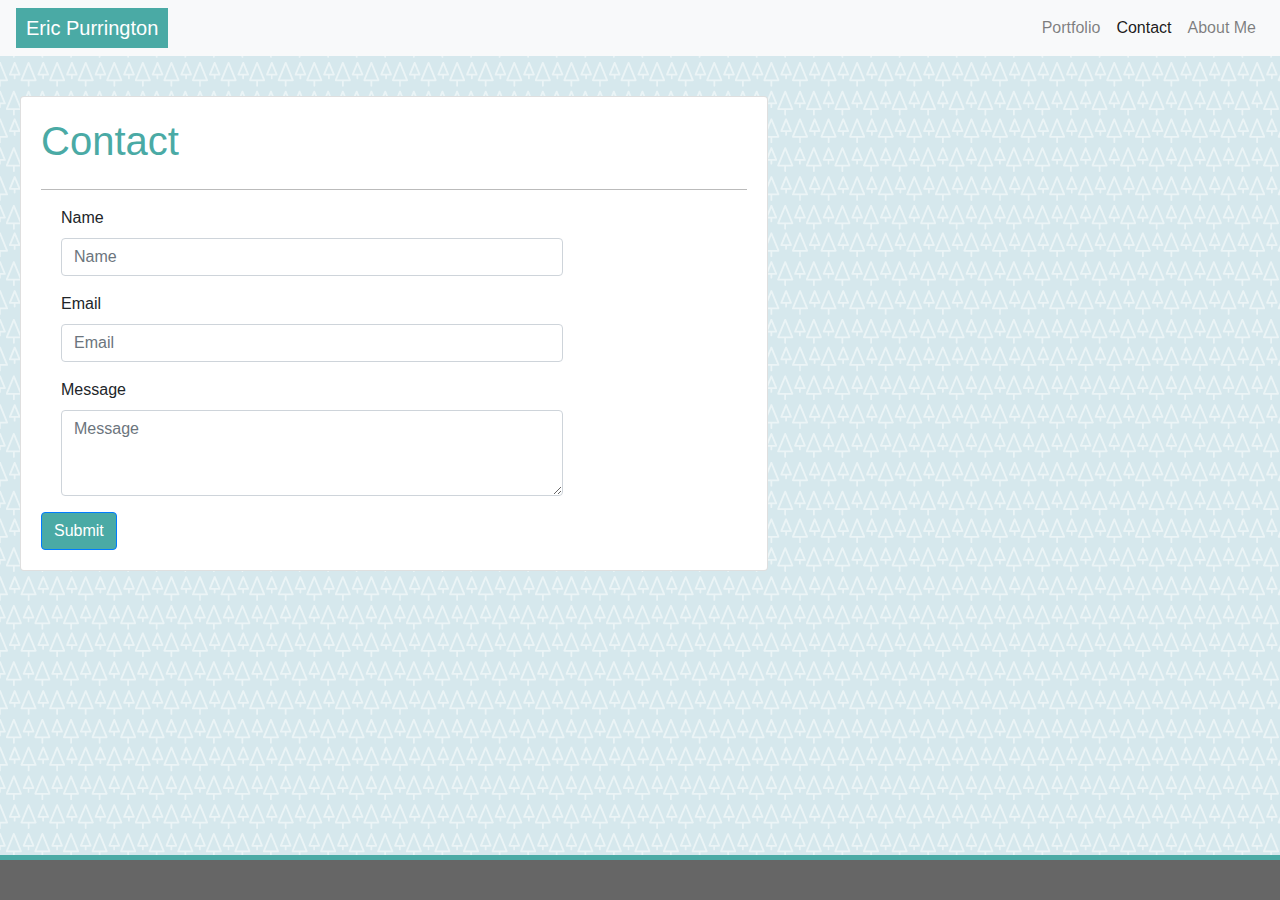
==== contact.html @ eb369525 "index and contact pages update" ====
<!DOCTYPE html>
<html lang="en">
<head>
    <meta charset="UTF-8">
    <meta name="viewport" content="width=device-width, initial-scale=1.0">
    <title>Contact Me</title>
    <link rel="stylesheet" href="https://stackpath.bootstrapcdn.com/bootstrap/4.4.1/css/bootstrap.min.css" integrity="sha384-Vkoo8x4CGsO3+Hhxv8T/Q5PaXtkKtu6ug5TOeNV6gBiFeWPGFN9MuhOf23Q9Ifjh" crossorigin="anonymous">
    <link rel="stylesheet" href="assets/css/style.css">
</head>
<body>
    <nav class="navbar navbar-expand-lg navbar-light bg-light">
        <span class="navbar-brand mb-0 h1 myName">Eric Purrington</span>
        <button class="navbar-toggler" type="button" data-toggle="collapse" data-target="#navbarNav" aria-controls="navbarNav" aria-expanded="false" aria-label="Toggle navigation">
          <span class="navbar-toggler-icon"></span>
        </button>
        <div class="collapse navbar-collapse justify-content-end" id="navbarNavAltMarkup">
            <div class="navbar-nav">
              <a class="nav-item nav-link" href="portfolio.html">Portfolio</a>
              <a class="nav-item nav-link active" href="contact.html">Contact <span class="sr-only">(current)</span></a>
              <a class="nav-item nav-link" href="index.html">About Me</a>
            </div>
        </div>
    </nav>

    <div class="card myCard">
        <div class="card-body">
            <div class="row">
                <div class="col-sm-12">
                    <h1>Contact</h1>
                </div>
            </div>
            <hr class="myHorizontal">
            <div class="row">
                <div class="col-sm-9">
                    <form>
                        <div class="form-group">
                          <label for="exampleFormControlInput1">Name</label>
                          <input type="name" class="form-control" id="exampleFormControlInput1" placeholder="Name">
                        </div>
                        <div class="form-group">
                            <label for="exampleFormControlInput1">Email</label>
                            <input type="email" class="form-control" id="exampleFormControlInput1" placeholder="Email">
                        </div>
                        <div class="form-group">
                            <label for="exampleFormControlTextarea1">Message</label>
                            <textarea class="form-control" id="exampleFormControlTextarea1" rows="3" placeholder="Message"></textarea>
                        </div>
                        <button type="submit" class="btn btn-primary submitBtn">Submit</button>
                    </form>
                </div>
            </div>
        </div>
    </div>
    
    <div class="myFooter"></div>
    <div class="myFootersFooter"></div>

    <script src="https://code.jquery.com/jquery-3.4.1.slim.min.js" integrity="sha384-J6qa4849blE2+poT4WnyKhv5vZF5SrPo0iEjwBvKU7imGFAV0wwj1yYfoRSJoZ+n" crossorigin="anonymous"></script>
    <script src="https://cdn.jsdelivr.net/npm/popper.js@1.16.0/dist/umd/popper.min.js" integrity="sha384-Q6E9RHvbIyZFJoft+2mJbHaEWldlvI9IOYy5n3zV9zzTtmI3UksdQRVvoxMfooAo" crossorigin="anonymous"></script>
    <script src="https://stackpath.bootstrapcdn.com/bootstrap/4.4.1/js/bootstrap.min.js" integrity="sha384-wfSDF2E50Y2D1uUdj0O3uMBJnjuUD4Ih7YwaYd1iqfktj0Uod8GCExl3Og8ifwB6" crossorigin="anonymous"></script>
</body>
</html>
---- assets/css/style.css ----
body {
    background-image: url("../images/trees.png"); 
}
.navbar .myName {
    background-color: #4aaaa5;
    color: white;
    padding-left: 10px;
    padding-right: 10px;
}

.navbar .myName:hover{
    color: white;
}

.myCard {
    margin-left: 20px;
    margin-right: 40%;
    margin-top: 40px;
    margin-bottom:30px;
}

.myCard h1 {
    color: #4aaaa5;
}

.myFooter {
    position:fixed;
    bottom: 40px;
    width: 100%;
    height:5px;
    background-color: #4aaaa5;
}

.myFootersFooter {
    position: fixed;
    bottom: 0px;
    margin-bottom: 0px;
    width: 100%;
    height: 40px;
    background-color: #666666;
}

.myPic {
    float: left;
    margin-right: 20px;
    margin-bottom: 20px;
}

hr {
    background-color: #bbb;
    border: 0;
    height: 1px;
}

.form-group {
    margin-left: 20px;
}

.submitBtn {
    background-color: #4aaaa5;
}

.submitBtn:hover{
    background-color: #4aaaa5;
}
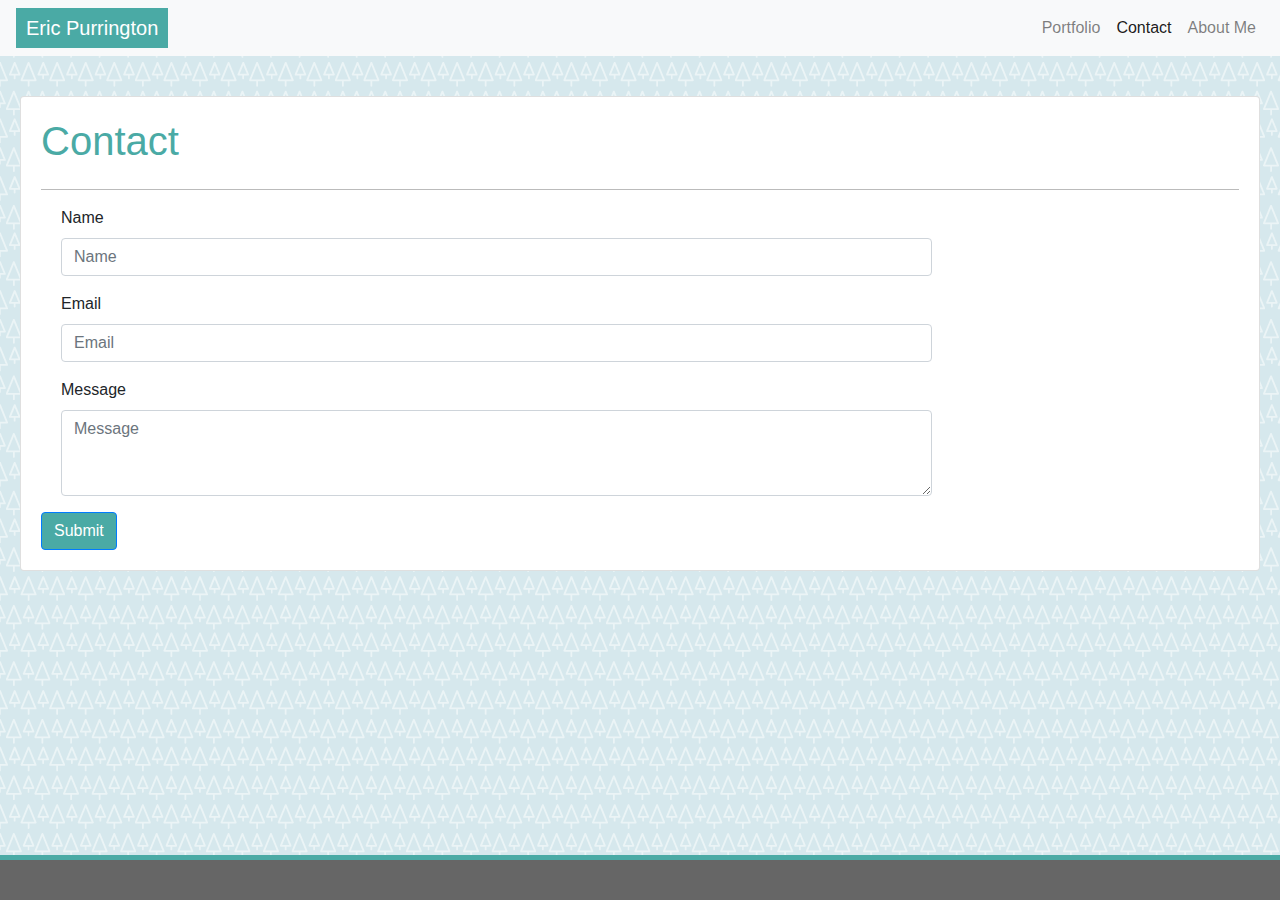
==== commit 2a8fee1b: "portfolio and css update" ====
--- a/contact.html
+++ b/contact.html
@@ -10,8 +10,8 @@
 <body>
     <nav class="navbar navbar-expand-lg navbar-light bg-light">
         <span class="navbar-brand mb-0 h1 myName">Eric Purrington</span>
-        <button class="navbar-toggler" type="button" data-toggle="collapse" data-target="#navbarNav" aria-controls="navbarNav" aria-expanded="false" aria-label="Toggle navigation">
-          <span class="navbar-toggler-icon"></span>
+        <button class="navbar-toggler" type="button" data-toggle="collapse" data-target="#navbarNavAltMarkup" aria-controls="navbarNavAltMarkup" aria-expanded="false" aria-label="Toggle navigation">
+            <span class="navbar-toggler-icon"></span>
         </button>
         <div class="collapse navbar-collapse justify-content-end" id="navbarNavAltMarkup">
             <div class="navbar-nav">
--- a/assets/css/style.css
+++ b/assets/css/style.css
@@ -14,10 +14,16 @@
 
 .myCard {
     margin-left: 20px;
-    margin-right: 40%;
+    margin-right: 20px;
     margin-top: 40px;
-    margin-bottom:30px;
+    margin-bottom: 60px;
 }
+
+/* .container {
+    background-color: white;
+    float: left;
+    min-width: 800px;
+} */
 
 .myCard h1 {
     color: #4aaaa5;
@@ -29,6 +35,7 @@
     width: 100%;
     height:5px;
     background-color: #4aaaa5;
+    margin-top: 20px;
 }
 
 .myFootersFooter {
@@ -44,6 +51,16 @@
     float: left;
     margin-right: 20px;
     margin-bottom: 20px;
+    height: auto;
+    width: 225px;
+}
+
+.portPic {
+    margin-top: 20px;
+    margin-right: 20px;
+    margin-bottom: 20px;
+    /* height: auto;
+    width: auto; */
 }
 
 hr {
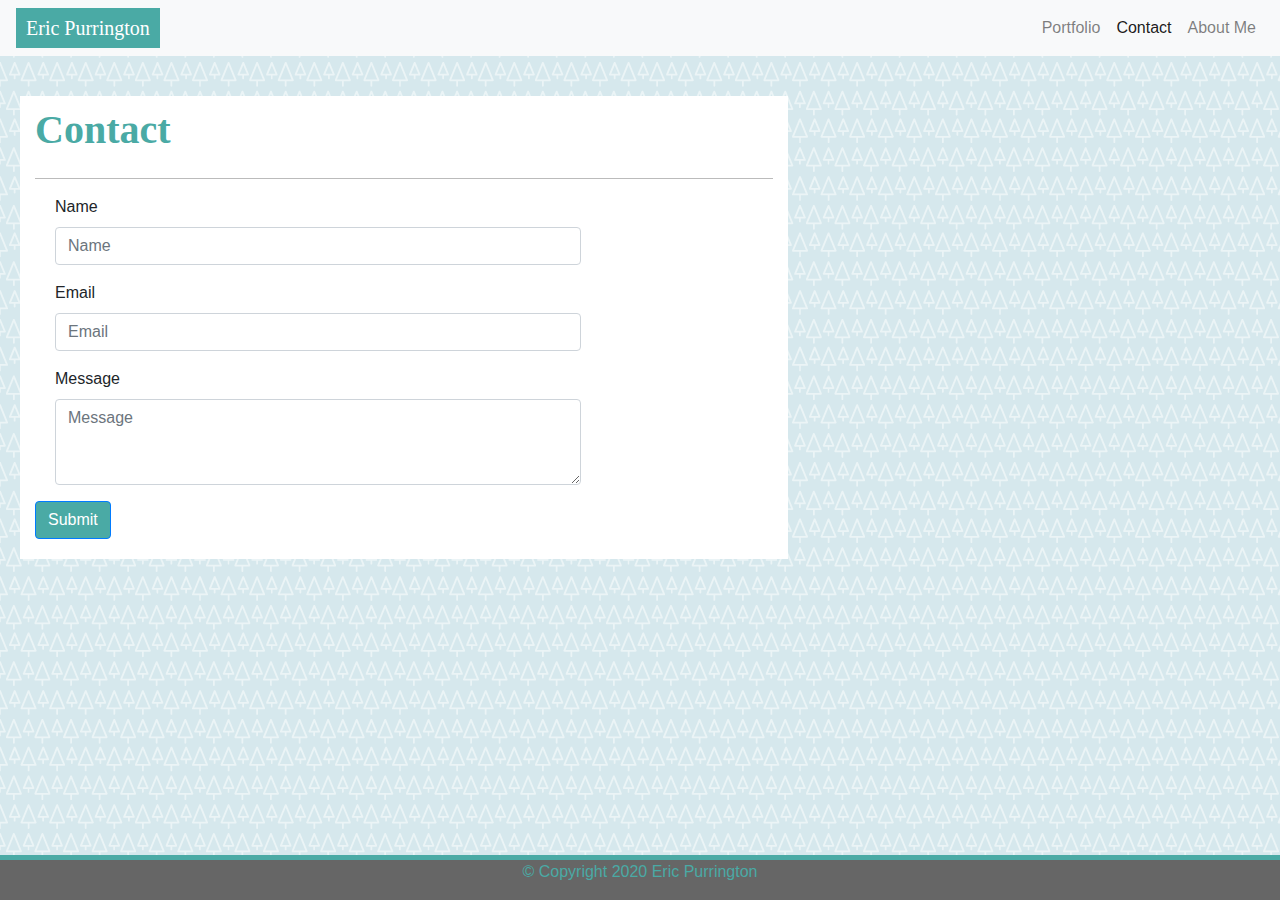
==== commit 420bfdab: "commiting little changes to stylesheet and about me" ====
--- a/contact.html
+++ b/contact.html
@@ -4,10 +4,17 @@
     <meta charset="UTF-8">
     <meta name="viewport" content="width=device-width, initial-scale=1.0">
     <title>Contact Me</title>
+
+    <!-- Bootstrap stylesheet -->
     <link rel="stylesheet" href="https://stackpath.bootstrapcdn.com/bootstrap/4.4.1/css/bootstrap.min.css" integrity="sha384-Vkoo8x4CGsO3+Hhxv8T/Q5PaXtkKtu6ug5TOeNV6gBiFeWPGFN9MuhOf23Q9Ifjh" crossorigin="anonymous">
+
+    <!-- My stylesheet -->
     <link rel="stylesheet" href="assets/css/style.css">
 </head>
+
 <body>
+
+    <!-- Navbar from Bootstrap modified to move links to the right -->
     <nav class="navbar navbar-expand-lg navbar-light bg-light">
         <span class="navbar-brand mb-0 h1 myName">Eric Purrington</span>
         <button class="navbar-toggler" type="button" data-toggle="collapse" data-target="#navbarNavAltMarkup" aria-controls="navbarNavAltMarkup" aria-expanded="false" aria-label="Toggle navigation">
@@ -22,39 +29,42 @@
         </div>
     </nav>
 
-    <div class="card myCard">
-        <div class="card-body">
-            <div class="row">
-                <div class="col-sm-12">
-                    <h1>Contact</h1>
-                </div>
+    <!-- Container holding the main content justified by two rows with one col in each -->
+    <div class="container">
+        <div class="row">
+            <div class="col-sm-12">
+                <h1>Contact</h1>
             </div>
-            <hr class="myHorizontal">
-            <div class="row">
-                <div class="col-sm-9">
-                    <form>
-                        <div class="form-group">
-                          <label for="exampleFormControlInput1">Name</label>
-                          <input type="name" class="form-control" id="exampleFormControlInput1" placeholder="Name">
-                        </div>
-                        <div class="form-group">
-                            <label for="exampleFormControlInput1">Email</label>
-                            <input type="email" class="form-control" id="exampleFormControlInput1" placeholder="Email">
-                        </div>
-                        <div class="form-group">
-                            <label for="exampleFormControlTextarea1">Message</label>
-                            <textarea class="form-control" id="exampleFormControlTextarea1" rows="3" placeholder="Message"></textarea>
-                        </div>
-                        <button type="submit" class="btn btn-primary submitBtn">Submit</button>
-                    </form>
-                </div>
+        </div>
+        <hr class="myHorizontal">
+        <div class="row">
+            <div class="col-sm-9">
+                <form>
+                    <div class="form-group">
+                        <label for="exampleFormControlInput1">Name</label>
+                        <input type="name" class="form-control" id="exampleFormControlInput1" placeholder="Name">
+                    </div>
+                    <div class="form-group">
+                        <label for="exampleFormControlInput1">Email</label>
+                        <input type="email" class="form-control" id="exampleFormControlInput1" placeholder="Email">
+                    </div>
+                    <div class="form-group">
+                        <label for="exampleFormControlTextarea1">Message</label>
+                        <textarea class="form-control" id="exampleFormControlTextarea1" rows="3" placeholder="Message"></textarea>
+                    </div>
+                    <button type="submit" class="btn btn-primary submitBtn">Submit</button>
+                </form>
             </div>
         </div>
     </div>
     
+    <!-- Footer of the page -->
     <div class="myFooter"></div>
-    <div class="myFootersFooter"></div>
+    <div class="myFootersFooter">
+        <p>&copy; Copyright 2020 Eric Purrington</p>
+    </div>
 
+    <!-- Javascript links taken from Bootstrap in case it was used  -->
     <script src="https://code.jquery.com/jquery-3.4.1.slim.min.js" integrity="sha384-J6qa4849blE2+poT4WnyKhv5vZF5SrPo0iEjwBvKU7imGFAV0wwj1yYfoRSJoZ+n" crossorigin="anonymous"></script>
     <script src="https://cdn.jsdelivr.net/npm/popper.js@1.16.0/dist/umd/popper.min.js" integrity="sha384-Q6E9RHvbIyZFJoft+2mJbHaEWldlvI9IOYy5n3zV9zzTtmI3UksdQRVvoxMfooAo" crossorigin="anonymous"></script>
     <script src="https://stackpath.bootstrapcdn.com/bootstrap/4.4.1/js/bootstrap.min.js" integrity="sha384-wfSDF2E50Y2D1uUdj0O3uMBJnjuUD4Ih7YwaYd1iqfktj0Uod8GCExl3Og8ifwB6" crossorigin="anonymous"></script>
--- a/assets/css/style.css
+++ b/assets/css/style.css
@@ -1,34 +1,80 @@
 body {
     background-image: url("../images/trees.png"); 
+    font-family: 'Arial', 'Helvetica Neue', Helvetica, sans-serif;
 }
+
+/* styling for the brandname on the navbar */
 .navbar .myName {
     background-color: #4aaaa5;
-    color: white;
+    color: #ffffff;
     padding-left: 10px;
     padding-right: 10px;
+    font-family: 'Georgia', Times, Times New Roman, serif;
 }
 
+/* fix bootstrap auto settings */
 .navbar .myName:hover{
-    color: white;
+    color: #ffffff;
 }
 
-.myCard {
-    margin-left: 20px;
-    margin-right: 20px;
-    margin-top: 40px;
-    margin-bottom: 60px;
+/* container that holds the main content of the webpage */
+.container {
+    background-color: #ffffff;
+    margin: 40px 20px 60px 20px;
+    width: auto;
+    border-color: #dddddd;
+    padding-top: 10px;
+    padding-bottom: 20px;
 }
 
-/* .container {
-    background-color: white;
-    float: left;
-    min-width: 800px;
-} */
-
-.myCard h1 {
+/* main title within the container */
+.container h1 {
     color: #4aaaa5;
+    font-family: 'Georgia', Times, Times New Roman, serif;
+    font-weight: bold;
 }
 
+/* little line separting main title from content*/
+hr {
+    background-color: #bbb;
+    border: 0;
+    height: 1px;
+}
+
+/* picture of me on about me page */
+.myPic {
+    float: left;
+    margin-right: 20px;
+    height: auto;
+    width: 225px;
+}
+
+/* portfolio pictures (had to mess with a lot to get what I wanted) */
+.portPic {
+    margin-top: 20px;
+    margin-right: 20px;
+    margin-bottom: 20px;
+    width: 100%;
+    max-height: 350px;
+    max-width: 350px;
+}
+
+/* budging over form group within the container */
+.form-group {
+    margin-left: 20px;
+}
+
+/* submit button color change */
+.submitBtn {
+    background-color: #4aaaa5;
+}
+
+/* reseting bootstrap auto styling */
+.submitBtn:hover{
+    background-color: #4aaaa5;
+}
+
+/* my footer (line on top) */
 .myFooter {
     position:fixed;
     bottom: 40px;
@@ -38,6 +84,7 @@
     margin-top: 20px;
 }
 
+/* my footer (block on bottom) */
 .myFootersFooter {
     position: fixed;
     bottom: 0px;
@@ -45,38 +92,13 @@
     width: 100%;
     height: 40px;
     background-color: #666666;
+    text-align: center;
+    color: #4aaaa5;
 }
 
-.myPic {
-    float: left;
-    margin-right: 20px;
-    margin-bottom: 20px;
-    height: auto;
-    width: 225px;
-}
-
-.portPic {
-    margin-top: 20px;
-    margin-right: 20px;
-    margin-bottom: 20px;
-    /* height: auto;
-    width: auto; */
-}
-
-hr {
-    background-color: #bbb;
-    border: 0;
-    height: 1px;
-}
-
-.form-group {
-    margin-left: 20px;
-}
-
-.submitBtn {
-    background-color: #4aaaa5;
-}
-
-.submitBtn:hover{
-    background-color: #4aaaa5;
+/* media to keep the container the way I wanted it */
+@media screen and (min-width: 992px) {
+    .container {
+        width: 60%;
+    }
 }